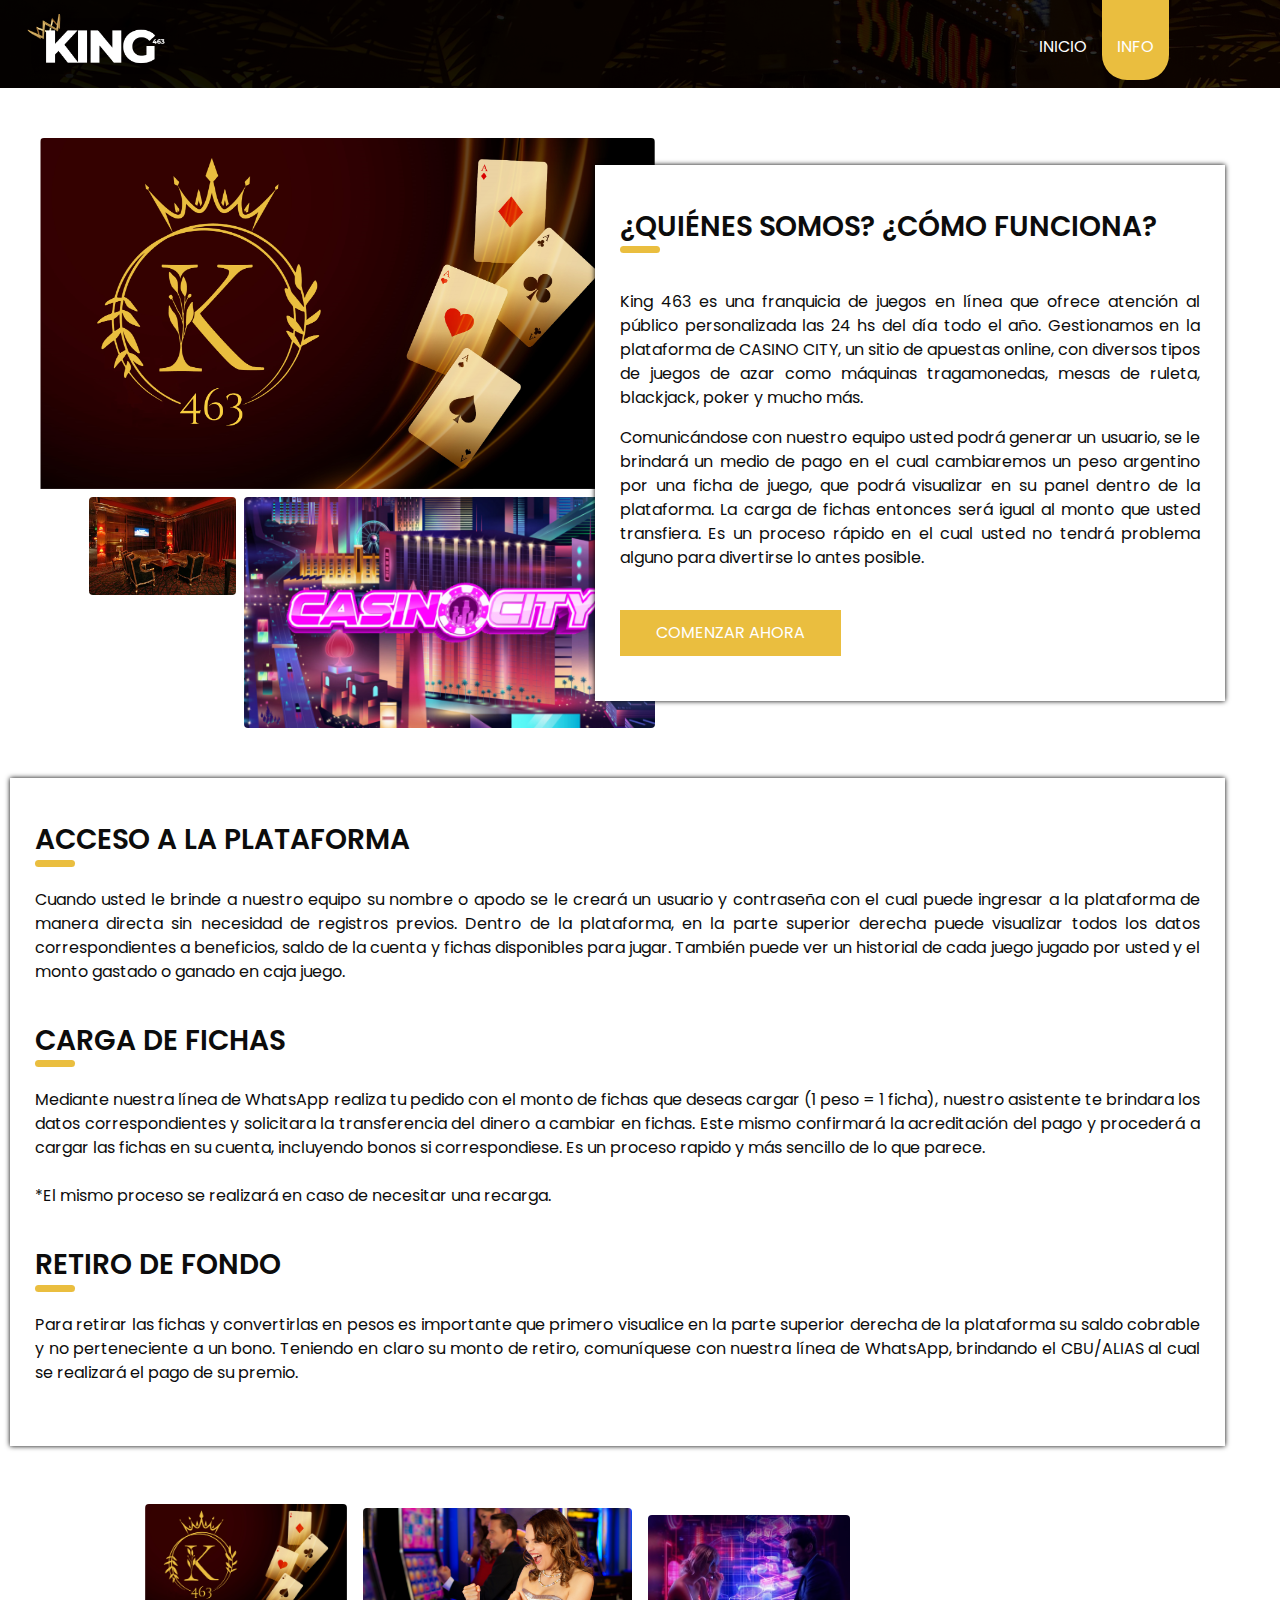
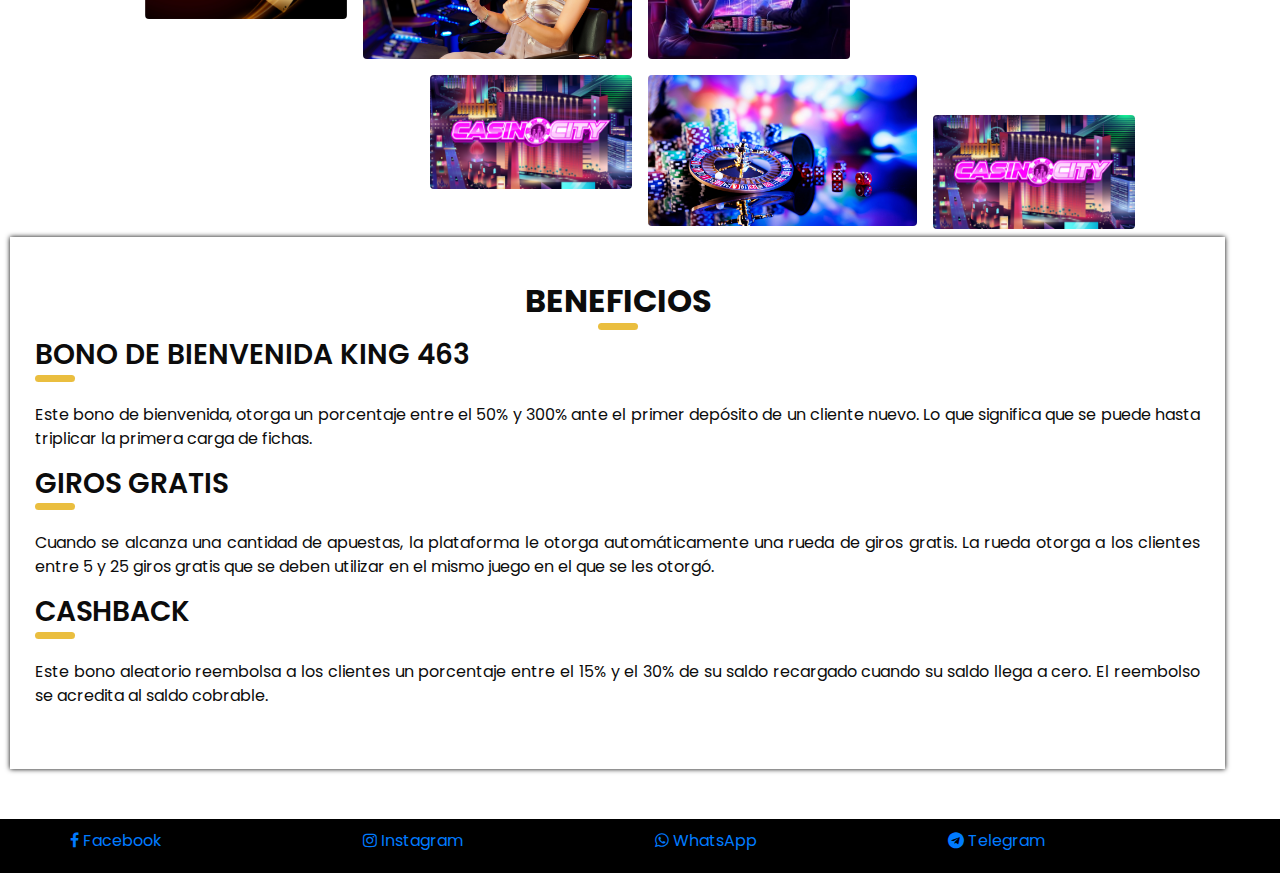
==== about.html @ 1aeb577c "Revert "cambios visuales y links btn"" ====
<!DOCTYPE html>
<html lang="es">

<head>
  <!-- Basic -->
  <meta charset="utf-8" />
  <meta http-equiv="X-UA-Compatible" content="IE=edge" />
  <!-- Mobile Metas -->
  <meta name="viewport" content="width=device-width, initial-scale=1, shrink-to-fit=no" />
  <!-- Site Metas -->
  <meta name="keywords" content="" />
  <meta name="description" content="" />
  <meta name="author" content="" />

    <link rel="shortcut icon" href="img/icon-browserPNG.png" />
    <title>King 463</title>

  <!-- bootstrap core css -->
  <link rel="stylesheet" type="text/css" href="css/bootstrap.css" />

  <!-- fonts style -->
  <link href="https://fonts.googleapis.com/css?family=Open+Sans:400,700|Poppins:400,600,700&display=swap" rel="stylesheet" />

  <!-- Custom styles for this template -->
  <link href="css/style.css" rel="stylesheet" />
  <!-- responsive style -->
  <link href="css/responsive.css" rel="stylesheet" />
</head>

<body class="sub_page">

<div class="hero_area">
    <!-- header section starts -->
    <div class="hero_bg_box">
        <div class="img-box">
            <img src="img/intCasino.png" alt="">
        </div>
    </div>

    <header class="header_section">
    <div class="header_bottom">
        <div class="container-fluid">
            <nav class="navbar navbar-expand-lg custom_nav-container" style="background-color: rgba(0,0,0,0.7);padding-left: 25px;padding-right: 25px">

                <img class="p-0 m-0" src="img/500_200.png" style="max-width: 150px;max-height: 150px;" href="index.html" alt="">

                <button class="navbar-toggler" type="button" data-toggle="collapse" data-target="#navbarSupportedContent" aria-controls="navbarSupportedContent" aria-expanded="false" aria-label="Toggle navigation">
                    <span class="navbar-toggler-icon"></span>
                </button>

                <div class="collapse navbar-collapse pb-2" id="navbarSupportedContent">
                    <ul class="navbar-nav ml-auto">
                        <li class="nav-item ">
                            <a class="nav-link" href="index.html">Inicio<span class="sr-only">(current)</span></a>
                        </li>
                        <li class="nav-item active">
                            <a class="nav-link" href="about.html">Info</a>
                        </li>
                    </ul>
                </div>
            </nav>
        </div>
    </div>
</header>
</div>
  <!-- end header section -->

  <!-- about section -->
<section class="about_section layout_padding" id="saberMas">
    <div class="container">
        <div class="row">
            <div class="col-md-6 px-0">
                <div class="row">
                    <div class="row g-2 align-items-end">
                    <div class="col-12">
                        <img class="img-fluid rounded w-100 zoomIn pb-1"  src="./img/d.png" alt="">
                    </div>
                    </div>
                    <div class="row g-2 align-items-start">
                    <div class="col-4 pr-1 pt-1" >
                        <img class="img-fluid rounded w-75 zoomIn float-right "  src="./img/city-casino.jpg" alt="">
                    </div>
                    <div class="col-8 pl-1 pt-1">
                        <img class="img-fluid rounded w-100 zoomIn"  src="./img/2.png" alt="">
                    </div>
                    </div>
                </div>
            </div>
            <div class="col-md-6 px-0" >
                <div class="detail-box">
                    <div class="heading_container pb-4" >
                        <h3>
                            ¿Quiénes somos? ¿Cómo funciona?
                        </h3>
                    </div>
                    <p class="text-justify">
                        King 463 es una franquicia de juegos en línea que ofrece atención al público
                        personalizada las 24 hs del día todo el año. Gestionamos en la plataforma de CASINO CITY,
                        un sitio de apuestas online, con diversos tipos de juegos de azar como máquinas tragamonedas,
                        mesas de ruleta, blackjack, poker y mucho más.
                    </p>
                    <p class="text-justify">Comunicándose con nuestro equipo usted podrá generar un usuario, se le brindará un medio de pago
                        en el cual cambiaremos un peso argentino por una ficha de juego, que podrá visualizar en su panel
                        dentro de la plataforma. La carga de fichas entonces será igual al monto que usted transfiera. Es
                        un proceso rápido en el cual usted no tendrá problema alguno para divertirse lo antes posible.
                    </p>
                    <div class="btn-box pt-4">
                        <a href="https://api.whatsapp.com/send?phone=5491127903948">
                            Comenzar ahora
                        </a>
                    </div>
                </div>
            </div>
        </div>

    </div>
</section>

<section class="about_section layout_padding pt-0">
<div class="container">
          <div class="row">
              <div class="col-md-12 px-0" >
                  <div class="detail-box ">
                      <div class="heading_container pb-2 ">
                          <h3>
                              Acceso a la plataforma
                          </h3>
                      </div>
                      <p class="text-justify pb-4">
                          Cuando usted le brinde a nuestro equipo su nombre o apodo se le creará un usuario y contraseña con el cual
                          puede ingresar a la plataforma de manera directa sin necesidad de registros previos. Dentro de la plataforma, en
                          la parte superior derecha puede visualizar todos los datos correspondientes a beneficios, saldo de la cuenta y
                          fichas disponibles para jugar. También puede ver un historial de cada juego jugado por usted y el monto gastado
                          o ganado en caja juego.
                      </p>

                      <div class="heading_container pb-2">
                          <h3>
                              Carga de Fichas
                          </h3>
                      </div>
                      <p class="text-justify pb-4">
                          Mediante nuestra línea de WhatsApp realiza tu pedido con el monto de fichas que deseas cargar (1 peso = 1 ficha),
                          nuestro asistente te brindara los datos
                          correspondientes y solicitara la transferencia del dinero a cambiar en fichas. Este mismo confirmará
                          la acreditación del pago y procederá a cargar las fichas en su cuenta, incluyendo bonos si
                          correspondiese. Es un proceso rapido y más sencillo de lo que parece.
                          <br><br>
                          *El mismo proceso se realizará en caso de necesitar una recarga.
                      </p>

                      <div class="heading_container pb-2">
                        <h3>
                             Retiro de fondo
                        </h3>
                      </div>
                      <p class="text-justify">
                          Para retirar las fichas y convertirlas en pesos es importante que primero visualice en la parte superior
                          derecha de la plataforma su saldo cobrable y no perteneciente a un bono. Teniendo en claro su monto de retiro,
                          comuníquese con nuestra línea de WhatsApp, brindando el CBU/ALIAS al cual se realizará el pago de su premio.
                      </p>
                  </div>
              </div>
          </div>
</div>
</section>

<div class="container">
    <div class="col-lg-12 col-sm-0">
        <div class="row g-2 align-items-end">
            <div class="col-3 text-start pb-5 p-2">
                <img class="img-fluid rounded w-75 zoomIn" src="./img/d.png" style="margin-left: 25%;" alt="">
                <!--
                <img class="img-fluid rounded w-75 zoomIn" src="./img/d.png" style="margin-left: 25%;"
                     srcset="./img/d.png 320w" sizes="(max-width: 320px) 0px" alt="" />
                -->
            </div>
            <div class="col-3 text-start p-2 ">
                <img class="img-fluid rounded w-100 zoomIn" src="./img/winMoneda.png" alt="">
            </div>
            <div class="col-3 text-end p-2 ">
                <img class="img-fluid rounded w-75 zoomIn" src="./img/bg-abstract--mobile-landscape.jpg" alt="">
            </div>
            <div class="col-3 text-end p-2 ">
                <div class="img-fluid rounded w-100 zoomIn"></div>
            </div>
        </div>
        <div class="row g-2 align-items-start">
            <div class="col-3 text-start p-2 ">
                <div class="img-fluid rounded w-100 zoomIn"></div>
            </div>
            <div class="col-3 text-start p-2 ">
                <img class="img-fluid rounded w-75 zoomIn" src="./img/2.png" style="margin-left: 25%;" alt="">
            </div>
            <div class="col-3 text-end p-2 ">
                <img class="img-fluid rounded w-100 zoomIn" src="./img/backGames.png" alt="">
            </div>
            <div class="col-3 text-end pt-5 p-2">
                <img class="img-fluid rounded w-75 zoomIn" src="./img/2.png" alt="">
            </div>
        </div>
    </div>
</div>
<section class="about_section layout_padding pt-0">
    <div class="container">
        <div class="row">
            <div class="col-md-12 px-0" >
                <div class="detail-box ">
                    <div class="heading_container heading_center">
                        <h2>
                            Beneficios
                        </h2>
                    </div>
                    <div class="heading_container pb-2">
                        <h3>
                            Bono de bienvenida King 463
                        </h3>
                    </div>
                    <p class="text-justify">
                        Este bono de bienvenida, otorga un porcentaje entre el 50% y 300%
                        ante el primer depósito de un cliente nuevo. Lo que significa que se
                        puede hasta triplicar la primera carga de fichas.
                    </p>
                    <div class="heading_container pb-2">
                        <h3>
                            giros gratis
                        </h3>
                    </div>
                    <p class="text-justify">
                        Cuando se alcanza una cantidad de apuestas, la plataforma le
                        otorga automáticamente una rueda de giros gratis. La rueda otorga a los clientes
                        entre 5 y 25 giros gratis que se deben utilizar en el mismo juego en el que se les
                        otorgó.
                    </p>
                    <div class="heading_container pb-2">
                        <h3>
                            cashback
                        </h3>
                    </div>
                    <p class="text-justify">
                        Este bono aleatorio reembolsa a los clientes un porcentaje
                        entre el 15% y el 30% de su saldo recargado cuando su saldo
                        llega a cero. El reembolso se acredita al saldo cobrable.
                    </p>
                </div>
            </div>
        </div>
    </div>
</section>


  <!-- end about section -->

<!-- info section -->
<section class="info_section ">
    <div class="container">
        <div class="row ">
            <div class="col-lg-3">
                <a href="" class="">
                    <i class="fa fa-facebook" aria-hidden="true"></i>
                    <span>Facebook</span>
                </a>
            </div>
            <div class="col-lg-3">
                <a href="" class="">
                    <i class="fa fa-instagram" aria-hidden="true"></i>
                    <span>Instagram</span>
                </a>
            </div>
            <div class="col-lg-3">
                <a href="" class="">
                    <i class="fa fa-whatsapp" aria-hidden="true"></i>
                    <span>WhatsApp</span>
                </a>
            </div>
            <div class="col-lg-3">
                <a href="" class="">
                    <i class="fa fa-telegram" aria-hidden="true"></i>
                    <span>Telegram</span>
                </a>
            </div>
        </div>
    </div>
</section>
<!-- end info_section -->

<button id="scrollBtn" class="scroll-btn"></button>

<script>
    document.addEventListener('DOMContentLoaded', function() {
        var scrollBtn = document.getElementById('scrollBtn');

        // Función para hacer scroll hacia arriba
        function scrollToTop() {
            window.scrollTo({
                top: 0,
                behavior: 'smooth'
            });
        }

        // Evento click para el botón
        scrollBtn.addEventListener('click', scrollToTop);

        // Función para controlar la visibilidad del botón
        function toggleScrollBtnVisibility() {
            if (window.scrollY > window.innerHeight / 2) {
                scrollBtn.style.display = 'block'; // Mostrar botón
            } else {
                scrollBtn.style.display = 'none'; // Ocultar botón
            }
        }

        // Evento scroll para controlar la visibilidad del botón
        window.addEventListener('scroll', toggleScrollBtnVisibility);
    });
</script>



  <script src="js/jquery-3.4.1.min.js"></script>
  <script src="js/bootstrap.js"></script>
  <script src="js/custom.js"></script>
</body>

</html>
---- css/style.css ----
@import url("font-awesome.min.css");
body {
  font-family: "Poppins", sans-serif;
  color: #0c0c0c;
  background-image: url("../img/BrilloM50793FEA.png");
}

.layout_padding {
  padding-top: 50px;
  padding-bottom: 50px;
}

.layout_padding2 {
  padding-top: 45px;
  padding-bottom: 45px;
}

.layout_padding2-top {
  padding-top: 45px;
}

.layout_padding2-bottom {
  padding-bottom: 45px;
}

.layout_padding-top {
  padding-top: 90px;
}

.layout_padding-bottom {
  padding-bottom: 90px;
}

.heading_container {

  display: -webkit-box;
  display: -ms-flexbox;
  display: flex;
  -webkit-box-orient: vertical;
  -webkit-box-direction: normal;
      -ms-flex-direction: column;
          flex-direction: column;
}

.heading_container h2 {
  position: relative;
  font-weight: bold;
  text-transform: uppercase;
  padding-bottom: 10px;
}

.heading_container h2::before {
  content: "";
  width: 40px;
  height: 7px;
  background-color: #EABE3F;
  border-radius: 10px;
  position: absolute;
  bottom: 0;
  left: 0;
}

.heading_container.heading_center {
  -webkit-box-align: center;
      -ms-flex-align: center;
          align-items: center;
  text-align: center;
}

.heading_container.heading_center h2::before {
  left: 50%;
  -webkit-transform: translateX(-50%);
          transform: translateX(-50%);
}

/*header section*/
.hero_area {
  min-height: 100vh;
  display: -webkit-box;
  display: -ms-flexbox;
  display: flex;
  -webkit-box-orient: vertical;
  -webkit-box-direction: normal;
      -ms-flex-direction: column;
          flex-direction: column;
  position: relative;
}

.hero_bg_box {
  position: absolute;
  top: 0;
  left: 0;
  width: 100%;
  height: 100%;
  overflow: hidden;
  z-index: -1;
  display: -webkit-box;
  display: -ms-flexbox;
  display: flex;
  -webkit-box-pack: center;
      -ms-flex-pack: center;
          justify-content: center;
}

.hero_bg_box .img-box {
  width: 100%;
}

.hero_bg_box .img-box img {
  min-width: 100%;
  min-height: 100%;
}

.hero_bg_box::before {
  content: "";
  position: absolute;
  top: 0;
  left: 0;
  width: 100%;
  height: 100%;
  background: -webkit-gradient(linear, left top, right top, from(rgba(0, 0, 0, 0.8)), to(rgba(0, 0, 0, 0.35)));
  background: linear-gradient(to right, rgba(0, 0, 0, 0.8), rgba(0, 0, 0, 0.35));
}

.sub_page .hero_area {
  min-height: auto;
}

.sub_page .custom_nav-container.navbar-expand-lg .navbar-nav .nav-item .nav-link {
  padding-bottom: 21px;
}

.hero_area.sub_pages {
  height: auto;
}

.header_section {
  padding: 0;
}

.header_section .container-fluid {
  padding-right: 0px;
  padding-left: 0px;
}

.header_section .nav_container {
  margin: 0 auto;
}

.header_top {
  background-color: #1c1c1c;
  padding: 15px 0;
}

.header_top .contact_link-container {
  display: -webkit-box;
  display: -ms-flexbox;
  display: flex;
  -webkit-box-pack: justify;
      -ms-flex-pack: justify;
          justify-content: space-between;
}

.header_top .contact_link-container a {
  display: -webkit-box;
  display: -ms-flexbox;
  display: flex;
  -webkit-box-align: center;
      -ms-flex-align: center;
          align-items: center;
  color: #ffffff;
  font-size: 15px;
}

.header_top .contact_link-container a i {
  font-size: 20px;
  color: #EABE3F;
  margin-right: 5px;
}

#navbarSupportedContent {
  -webkit-box-pack: justify;
      -ms-flex-pack: justify;
          justify-content: space-between;
  margin-right: 7%;
}

.custom_nav-container {
  z-index: 99999;
  padding: 0;
}
.custom_nav-container img {

}

.custom_nav-container .navbar-nav {
  margin-left: auto;
}

.custom_nav-container .navbar-nav .nav-item .nav-link {
  padding: 0;
  padding: 35px 15px 10px 15px;
  color: #ffffff;
  text-align: center;
  text-transform: uppercase;
  -webkit-transition: all .2s;
  transition: all .2s;
}

.custom_nav-container .navbar-nav .nav-item:hover .nav-link, .custom_nav-container .navbar-nav .nav-item.active .nav-link {
  background-color: rgb(234, 190, 63);
  border-bottom-left-radius: 25px;
  border-bottom-right-radius: 25px;
}

a,
a:hover,
a:focus {
  text-decoration: none;
}

a:hover,
a:focus {
  color: initial;
}

.btn,
.btn:focus {
  outline: none !important;
  -webkit-box-shadow: none;
          box-shadow: none;
}

.navbar-brand {
  display: -webkit-box;
  display: -ms-flexbox;
  display: flex;
  -webkit-box-orient: vertical;
  -webkit-box-direction: normal;
      -ms-flex-direction: column;
          flex-direction: column;
  -webkit-box-align: center;
      -ms-flex-align: center;
          align-items: center;
}

.navbar-brand h1 {
  font-weight: bold;
  color: #ffffff;
  font-size: 24px;
}

.custom_nav-container .navbar-toggler {
  outline: none;

}

.custom_nav-container .navbar-toggler {
  padding: 0;
  width: 37px;
  height: 42px;
  -webkit-transition: all 0.3s;
  transition: all 0.3s;
}

.custom_nav-container .navbar-toggler span {
  display: block;
  width: 32px;
  height: 4px;
  background-color: #ffffff;
  border-radius: 15px;
  margin: 7px 0;
  -webkit-transition: all 0.3s;
  transition: all 0.3s;
  position: relative;
  transition: all 0.3s;
}

.custom_nav-container .navbar-toggler span::before, .custom_nav-container .navbar-toggler span::after {
  content: "";
  position: absolute;
  left: 0;
  height: 100%;
  width: 100%;
  background-color: #ffffff;
  border-radius: 15px;
  top: -10px;
  -webkit-transition: all 0.3s;
  transition: all 0.3s;
}

.custom_nav-container .navbar-toggler span::after {
  top: 10px;
}

.custom_nav-container .navbar-toggler[aria-expanded="true"] {
  -webkit-transform: rotate(360deg);
          transform: rotate(360deg);
}

.custom_nav-container .navbar-toggler[aria-expanded="true"] span {
  -webkit-transform: rotate(45deg);
          transform: rotate(45deg);
}

.custom_nav-container .navbar-toggler[aria-expanded="true"] span::before, .custom_nav-container .navbar-toggler[aria-expanded="true"] span::after {
  -webkit-transform: rotate(90deg);
          transform: rotate(90deg);
  top: 0;
}

/*end header section*/
/* slider section */
.slider_section {
  -webkit-box-flex: 1;
      -ms-flex: 1;
          flex: 1;
  display: -webkit-box;
  display: -ms-flexbox;
  display: flex;
  -webkit-box-orient: vertical;
  -webkit-box-direction: normal;
      -ms-flex-direction: column;
          flex-direction: column;
  -webkit-box-pack: center;
      -ms-flex-pack: center;
          justify-content: center;
  color: #ffffff;
}

.slider_section .row {
  -webkit-box-align: center;
      -ms-flex-align: center;
          align-items: center;
}

.slider_section .detail-box {
  width: 100%;
  margin: 0 auto;
}

.slider_section .detail-box h1 {
  text-transform: uppercase;
  font-size: 3rem;
  color: #ffffff;
  font-weight: 600;
}

.slider_section .detail-box h1 span {
  color: #EABE3F;
}

.slider_section .detail-box p {
  margin-top: 25px;
}

.slider_section .detail-box .btn-box {
  display: -webkit-box;
  display: -ms-flexbox;
  display: flex;
  margin-top: 30px;
}

.slider_section .detail-box .btn-box a {
  width: 180px;
  text-align: center;
  margin: 5px;
}

.slider_section .detail-box .btn-box .btn-1 {
  display: inline-block;
  padding: 10px 35px;
  background-color: #ffffff;
  color: #000000;
  -webkit-transition: all 0.3s;
  transition: all 0.3s;
  border: 1px solid transparent;
}

.slider_section .detail-box .btn-box .btn-1:hover {
  background-color: transparent;
  border-color: #ffffff;
  color: #ffffff;
}

.slider_section .detail-box .btn-box .btn-2 {
  display: inline-block;
  padding: 10px 35px;
  background-color: #EABE3F;
  color: #ffffff;
  -webkit-transition: all 0.3s;
  transition: all 0.3s;
  border: 1px solid transparent;
}

.slider_section .detail-box .btn-box .btn-2:hover {
  background-color: transparent;
  border-color: #EABE3F;
  color: #EABE3F;
}

.slider_section .img-box {
  display: -webkit-box;
  display: -ms-flexbox;
  display: flex;
}

.slider_section .img-box img {
  width: 100%;
}

.slider_section .idicator_container {
  position: relative;
}

.slider_section ol.carousel-indicators {
  margin: 0;
  bottom: -75px;
  -webkit-box-pack: end;
      -ms-flex-pack: end;
          justify-content: flex-end;
}

.slider_section ol.carousel-indicators li {
  width: 20px;
  height: 20px;
  border-radius: 100%;
  text-align: center;
  background-color: #EABE3F;
  opacity: 1;
  border: none;
  margin: 0 4px;
}

.slider_section ol.carousel-indicators li.active {
  background-color: #ffffff;
}

.about_section .row {
  -webkit-box-align: center;
      -ms-flex-align: center;
          align-items: center;
}

.about_section .img_container .img-box img {
  width: 100%;
}

.about_section .detail-box {
  background-color: #ffffff;
  padding: 45px 25px;
  -webkit-box-shadow: 0 0 5px 0 rgb(0, 0, 0);
          box-shadow: 0 0 5px 0 rgb(0, 0, 0);
  position: relative;
  margin-left: -45px;
}

.about_section .detail-box p {
  margin-top: 5px;
}

.about_section .detail-box a {
  display: inline-block;
  padding: 10px 35px;
  background-color: #EABE3F;
  color: #ffffff;
  -webkit-transition: all 0.3s;
  transition: all 0.3s;
  border: 1px solid transparent;
  text-transform: uppercase;
}

.about_section .detail-box a:hover {
  background-color: transparent;
  border-color:#EABE3F;
  color: #EABE3F;
}

.service_section {
  background-image: url("../img/backInt1400x800.png");

}

.service_section .heading_container {
  color: #ffffff;
}

.service_section .box {
  background-color: #ffffff;
  padding: 10px 10px;
  text-align: center;
  -webkit-box-shadow: 0 0 15px 0 rgb(0, 0, 0);
          box-shadow: 0 0 15px 0 rgb(0, 0, 0);
  margin-top: 45px;
  height: 475px;
}

.service_section .box .img-box svg {
  width: 75px;
  height: auto;
  fill: #1c1c1c;
}

.service_section .box .detail-box {
  margin-top: 10px;
}

.service_section .box .detail-box h6 {
  font-size: 18px;
  font-weight: bold;
  text-transform: uppercase;
  margin-bottom: 20px;
}

.service_section .box .detail-box a {
  display: inline-block;
  padding: 8px 35px;
  background-color: #EABE3F;
  color: #ffffff;
  -webkit-transition: all 0.3s;
  transition: all 0.3s;
  border: 1px solid transparent;
  margin-top: 5px;
}

.service_section .box .detail-box a:hover {
  background-color: transparent;
  border-color: #EABE3F;
  color: #EABE3F;

}

.service_section .detail-box h2 span {
  color: #EABE3F;
  text-transform: uppercase;
  font-weight: 600;

}
.service_section .box1 {
  background-color: rgba(0,0,0,0.5);
  padding: 10px 10px;
  text-align: center;
  -webkit-box-shadow: 0 0 15px 0 rgb(0, 0, 0);
  box-shadow: 0 0 15px 0 rgb(0, 0, 0);
  margin-top: 45px;
  height: 475px;
}

.client_section {
  text-align: center;
}

.client_section #carouselExampleControls {
  padding: 0 10%;
}

.client_section .box {
  display: -webkit-box;
  display: -ms-flexbox;
  display: flex;
  -webkit-box-orient: vertical;
  -webkit-box-direction: normal;
      -ms-flex-direction: column;
          flex-direction: column;
  -webkit-box-align: center;
      -ms-flex-align: center;
          align-items: center;
  margin-top: 45px;
}

.client_section .box .img-box {
  width: 145px;
}

.client_section .box .img-box img {
  width: 100%;
}

.client_section .box .detail-box {
  display: -webkit-box;
  display: -ms-flexbox;
  display: flex;
  -webkit-box-orient: vertical;
  -webkit-box-direction: normal;
      -ms-flex-direction: column;
          flex-direction: column;
  -webkit-box-align: center;
      -ms-flex-align: center;
          align-items: center;
  margin-top: 20px;
}

.client_section .box .detail-box h4 {
  font-weight: bold;
  font-size: 18px;
  padding: 0 10px;
  border-bottom: 1px solid #ffffff;
}

.client_section .box .detail-box p {
  margin-top: 10px;
}

.client_section .carousel_btn-box {
  display: -webkit-box;
  display: -ms-flexbox;
  display: flex;
  -webkit-box-pack: center;
      -ms-flex-pack: center;
          justify-content: center;
}

.client_section .carousel-control-prev,
.client_section .carousel-control-next {
  position: absolute;
  top: 50%;
  width: 45px;
  height: 45px;
  border: none;
  opacity: 1;
  background-color: #1c1c1c;
  color: #ffffff;
  border-radius: 100%;
  -webkit-transform: translateY(-50%);
          transform: translateY(-50%);
  font-size: 18px;
}

.client_section .carousel-control-prev:hover,
.client_section .carousel-control-next:hover {
  background-color: #EABE3F;
}

.client_section .carousel-control-prev {
  left: 0;
}

.client_section .carousel-control-next {
  left: initial;
  right: 0;
}

/* contact section */
.contact_section {
  position: relative;
  color: #ffffff;
}

.contact_section .row {
  -webkit-box-align: center;
      -ms-flex-align: center;
          align-items: center;
}

.contact_bg_box {
  position: absolute;
  top: 0;
  left: 0;
  width: 100%;
  height: 100%;
  overflow: hidden;
  z-index: -1;
  display: -webkit-box;
  display: -ms-flexbox;
  display: flex;
  -webkit-box-pack: center;
      -ms-flex-pack: center;
          justify-content: center;
  -webkit-box-align: center;
      -ms-flex-align: center;
          align-items: center;
}

.contact_bg_box .img-box {
  width: 100%;
}

.contact_bg_box .img-box img {
  min-width: 100%;
  min-height: 100%;
}

.contact_bg_box::before {
  content: "";
  position: absolute;
  top: 0;
  left: 0;
  width: 100%;
  height: 100%;
  background: -webkit-gradient(linear, left top, right top, from(rgba(0, 0, 0, 0.7)), to(rgba(0, 0, 0, 0.35)));
  background: linear-gradient(to right, rgba(0, 0, 0, 0.7), rgba(0, 0, 0, 0.35));
}

/* end contact section */
.team_section .box {
  display: -webkit-box;
  display: -ms-flexbox;
  display: flex;
  -webkit-box-orient: vertical;
  -webkit-box-direction: normal;
      -ms-flex-direction: column;
          flex-direction: column;
  overflow: hidden;
  margin-top: 45px;
  position: relative;
}

.team_section .box .img-box {
  width: 100%;
}

.team_section .box .img-box img {
  width: 100%;
}

.team_section .box .detail-box {
  position: absolute;
  width: 100%;
  color: #ffffff;
  padding: 25px 15px;
  text-align: center;
  bottom: 0;
  background-color: rgba(28, 28, 28, 0.75);
}

.team_section .btn-box {
  display: -webkit-box;
  display: -ms-flexbox;
  display: flex;
  -webkit-box-pack: center;
      -ms-flex-pack: center;
          justify-content: center;
  margin-top: 45px;
}

.team_section .btn-box a {
  display: inline-block;
  padding: 10px 45px;
  background-color: #EABE3F;
  color: #ffffff;
  -webkit-transition: all 0.3s;
  transition: all 0.3s;
  border: 1px solid transparent;
}

.team_section .btn-box a:hover {
  background-color: transparent;
  border-color: #EABE3F;
  color: #EABE3F;
}

.info_section {
  background-color: #000000;
  color: #ffffff;
  padding: 10px 0 10px 0;
}

.info_section .row > div {
  margin-bottom: 10px;
}

.info_section h5 {
  margin-bottom: 25px;
  font-size: 24px;
}

.info_section .info_logo {
  display: -webkit-box;
  display: -ms-flexbox;
  display: flex;
  -webkit-box-orient: vertical;
  -webkit-box-direction: normal;
      -ms-flex-direction: column;
          flex-direction: column;
  -webkit-box-align: start;
      -ms-flex-align: start;
          align-items: flex-start;
}

.info_section .info_logo .navbar-brand {
  padding: 0;
  margin-bottom: 20px;
}

.info_section .info_logo .navbar-brand span {
  font-size: 24px;
  color: #ffffff;
}

.info_section .info_links ul {
  padding: 0;
}

.info_section .info_links ul li a {
  color: #ffffff;
}

.info_section .info_contact {
  display: -webkit-box;
  display: -ms-flexbox;
  display: flex;
  -webkit-box-orient: vertical;
  -webkit-box-direction: normal;
      -ms-flex-direction: column;
          flex-direction: column;
  margin-right: 0;
  padding-right: 0;
}

.info_section .info_contact a {
  color: #ffffff;
  margin-bottom: 10px;
}

.info_section .info_contact a i {
  font-size: 20px;
  margin-right: 5px;
}

/* ----- */

* {
  box-sizing: border-box;
}

.slider {
  width: 90%;
  margin: 15px auto;
}

.slick-slide {
  margin: 0px 5px;
}

.slick-slide img {
  width: 100%;
}

.slick-prev:before,
.slick-next:before {
  visibility: hidden;
}

.slick-slide {
  transition: all ease-in-out .2s;
  opacity: .2;
}

.slick-active {
  opacity: 1;
}

.slick-current {
  opacity: 1;
}


.premios_section .row {
  -webkit-box-align: center;
  -ms-flex-align: center;
  align-items: center;
}

.premios_section .detail-box {
  position: relative;
  display: inline-block;
  color: #ffffff;
  -webkit-transition: all 0.3s;
  transition: all 0.3s;
  border: 1px solid transparent;
  text-transform: uppercase;
}

.heading_container h3 {
  position: relative;
  text-transform: uppercase;
  padding-bottom: 10px;
  font-weight: 550;
}
.heading_container h3::before {
  content: "";
  width: 40px;
  height: 7px;
  background-color: #EABE3F;
  border-radius: 10px;
  position: absolute;
  bottom: 0;
  left: 0;
}


.scroll-btn {
    display: none; /* Inicialmente oculto */
    position: fixed;
    bottom: 150px; /* Ajusta la posición vertical */
    right: 20px;
    background-color: #000000;
    opacity: 0.8;
    color: #fff;
    border: none;
    border-radius: 50%; /* Hace que el botón sea un círculo */
    width: 50px; /* Tamaño del círculo */
    height: 50px; /* Tamaño del círculo */
    cursor: pointer;
}

.scroll-btn::before {
    content: '\25b2'; /* Código Unicode para la flecha hacia arriba */
    font-size: 24px;
    line-height: 50px; /* Centra verticalmente la flecha en el círculo */
    text-align: center;
}
---- css/responsive.css ----
@media (max-width: 1120px) {}

@media (max-width: 992px) and (min-width: 480px) {
  .hero_area {
    min-height: auto;
  }

  .navbar-nav {
    align-items: center;
  }

  .custom_nav-container .navbar-toggler {
    margin-bottom: 15px;
  }

  .custom_nav-container.navbar-expand-lg .navbar-nav .nav-item .nav-link {
    padding: 10px 25px;
    margin: 5px 0;
  }

  .custom_nav-container.navbar-expand-lg .form-inline {
    justify-content: center;
  }

  .custom_nav-container.navbar-expand-lg {
    padding-top: 10px;
    align-items: center;
  }

  .slider_section {
    padding: 45px 0 150px 0;
  }

  .sub_page .custom_nav-container.navbar-expand-lg .navbar-nav .nav-item .nav-link {
    padding-bottom: 15px;
  }
}

@media (max-width: 768px) {
  .slider_section ol.carousel-indicators {
    justify-content: center;
  }

  .slider_section {
    text-align: center;
  }

  .slider_section .img-box {
    margin-top: 35px;
  }

  .slider_section .detail-box .btn-box {
    justify-content: center;
    flex-wrap: wrap;
  }
  .slider_section .detail-box2 .btn-box {
    justify-content: center;
    flex-wrap: wrap;
  }
  .about_section .heading_container {
    margin-bottom: 0;
  }

  .about_section .row {
    flex-direction: column-reverse;
  }

  .about_section .detail-box {
    margin-left: 0;
    width: 100%;
    box-shadow: 0 0 5px 0 rgba(0, 0, 0, 0.15);
  }
  .about_section .detail-box2 {
    margin-left: 0;
    width: 100%;
    box-shadow: 0 0 5px 0 rgba(0, 0, 0, 0.15);
  }

  .service_section .service_container {
    flex-wrap: wrap;
  }

  .client_section .carousel_btn-box {
    margin-top: 25px;
  }

  .client_section .carousel-control-prev,
  .client_section .carousel-control-next {
    position: unset;
    transform: none;
    margin: 0 2.5px;
  }

  .info_section .row .col-md-3 {

    display: flex;
    flex-direction: column;
    align-items: center;
    text-align: center;

  }

  .info_section .info_logo {
    align-items: center;
  }

  .info_section .info_form .social_box {
    justify-content: center;
  }

  .info_section .info_form .social_box a {
    margin: 0 5px;
  }
}

@media (max-width: 576px) {
  .header_top a span {
    display: none;
  }

  .slider_section .detail-box h1 {
    font-size: 2.5rem;
    line-height: 55px;
  }
  .slider_section .detail-box2 h1 {
    font-size: 2.5rem;
    line-height: 55px;
  }
}

@media (max-width: 480px) {}
@media only screen and (max-width: 480px) {
  .navbar-collapse {
    background-color: rgba(0, 0, 0, 0.7);
    position: absolute;
    top: 100%;
    left: 0;
    width: 100%;
    z-index: 1000;
  }
  .navbar-nav {
    margin: 0;
    padding: 0;
    display: flex;
    flex-direction: column;
  }
  .nav-item {
    width: 40%;
  }
  .nav-link {
    padding: 10px;
    border-top: 1px solid rgba(255, 255, 255, 0.1);
    border-bottom: 1px solid rgba(0, 0, 0, 0.1);
  }
  .hero_area {
    min-height: auto;
  }

  .navbar-nav {
    align-items: center;
  }

  .custom_nav-container .navbar-toggler {
    margin-bottom: 15px;
  }

  .custom_nav-container.navbar-expand-lg .navbar-nav .nav-item .nav-link {
    padding: 10px 25px;
    margin: 5px 0;
  }

  .custom_nav-container.navbar-expand-lg .form-inline {
    justify-content: center;
  }

  .custom_nav-container.navbar-expand-lg {
    padding-top: 10px;
    align-items: center;
  }

  .slider_section {
    padding: 45px 0 150px 0;
  }

  .sub_page .custom_nav-container.navbar-expand-lg .navbar-nav .nav-item .nav-link {
    padding-bottom: 15px;
  }

}


@media (max-width: 376px) {}


@media (min-width: 1200px) {
  .container {
    max-width: 1170px;
  }
}
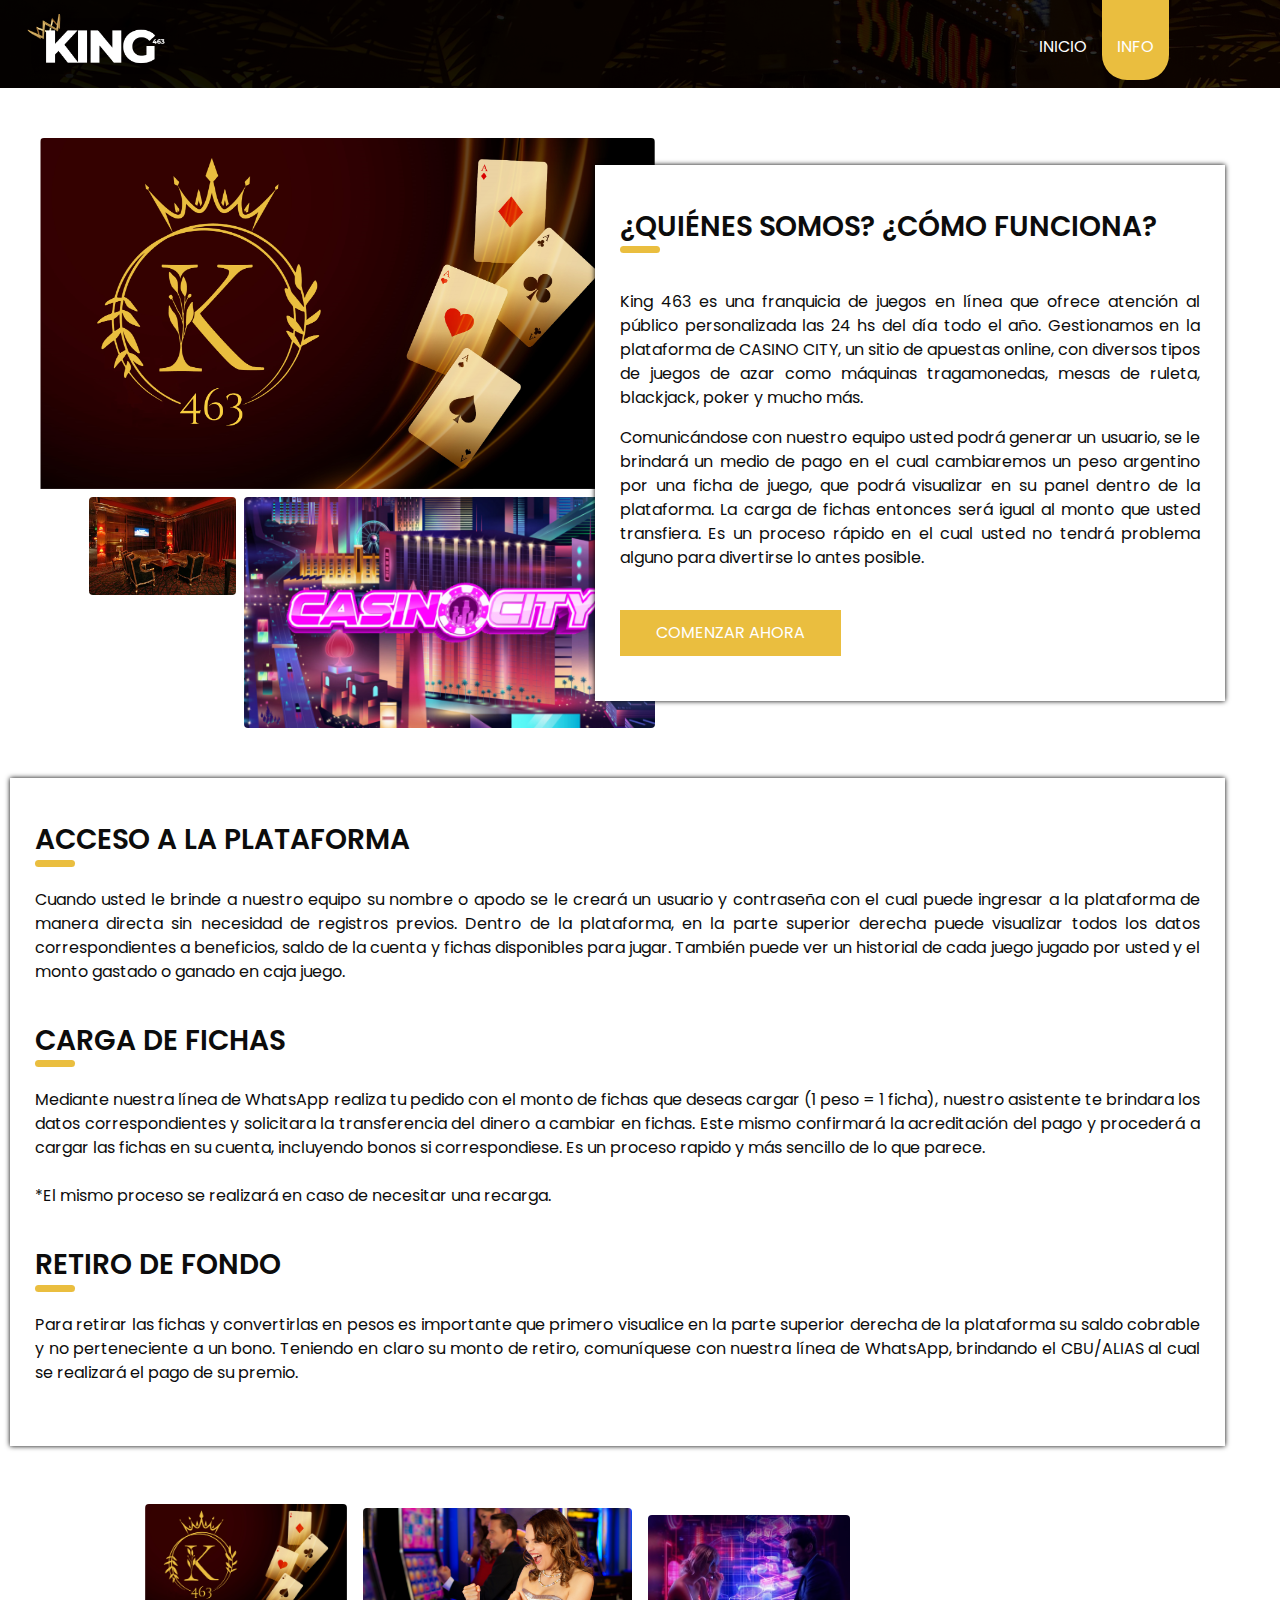
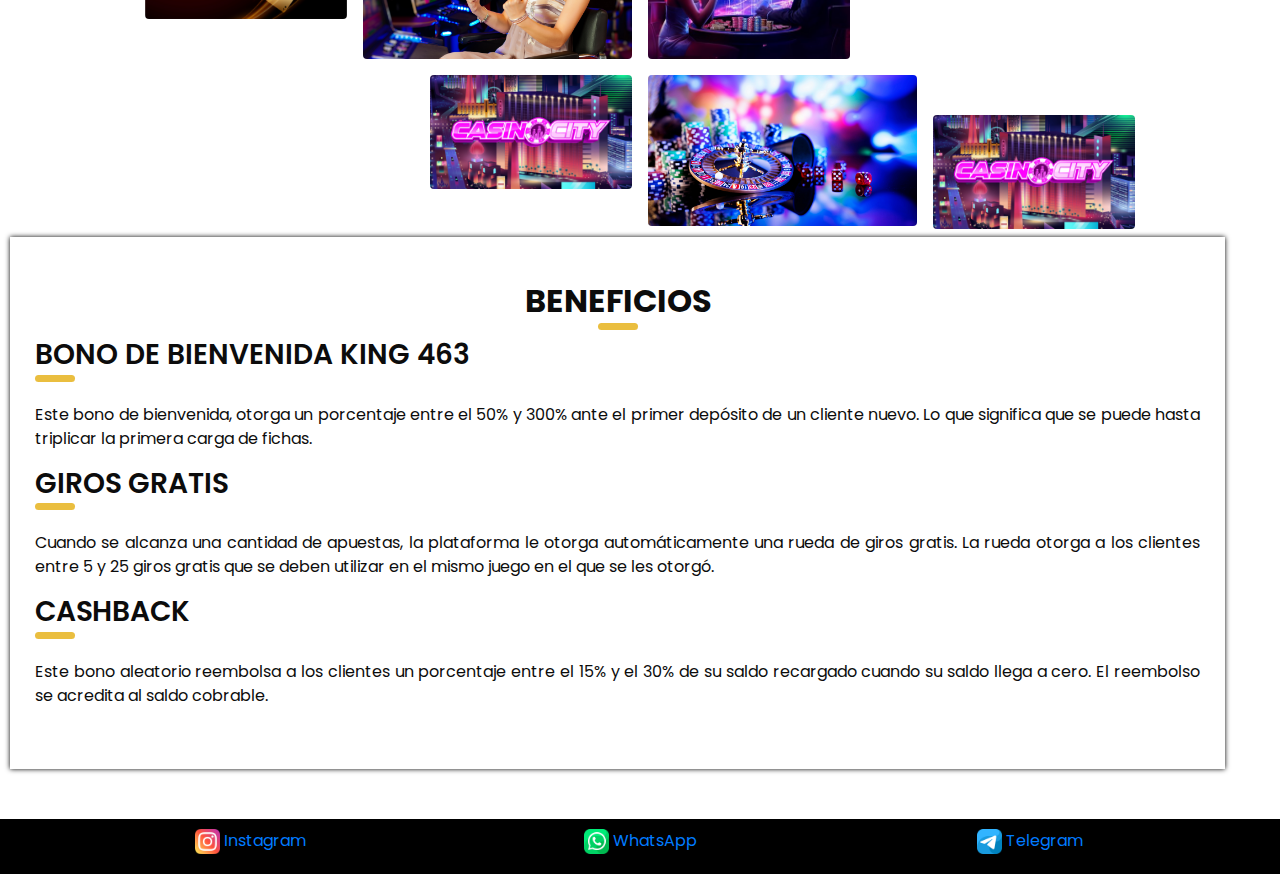
==== commit f4c9075e: "revision de links/btn" ====
--- a/about.html
+++ b/about.html
@@ -116,7 +116,7 @@
     </div>
 </section>
 
-<section class="about_section layout_padding pt-0">
+<section class="about_section layout_padding pt-0" id="funcionamiento">
 <div class="container">
           <div class="row">
               <div class="col-md-12 px-0" >
@@ -201,7 +201,7 @@
         </div>
     </div>
 </div>
-<section class="about_section layout_padding pt-0">
+<section class="about_section layout_padding pt-0" id="beneficios">
     <div class="container">
         <div class="row">
             <div class="col-md-12 px-0" >
@@ -255,27 +255,21 @@
 <section class="info_section ">
     <div class="container">
         <div class="row ">
-            <div class="col-lg-3">
-                <a href="" class="">
-                    <i class="fa fa-facebook" aria-hidden="true"></i>
-                    <span>Facebook</span>
-                </a>
-            </div>
-            <div class="col-lg-3">
-                <a href="" class="">
-                    <i class="fa fa-instagram" aria-hidden="true"></i>
+            <div class="col-lg-4 col-md-4 col-sm-4 text-center">
+                <a href="https://www.instagram.com/theking_fortune" class="">
+                    <img src="img/instagram.png" alt="icono-instagram" style="height: 25px;">
                     <span>Instagram</span>
                 </a>
             </div>
-            <div class="col-lg-3">
-                <a href="" class="">
-                    <i class="fa fa-whatsapp" aria-hidden="true"></i>
+            <div class="col-lg-4 col-md-4 col-sm-4  text-center">
+                <a href="https://api.whatsapp.com/send?phone=5491127903948" class="">
+                    <img src="img/whatsapp.png" alt="icono-whatsapp" style="height: 25px;">
                     <span>WhatsApp</span>
                 </a>
             </div>
-            <div class="col-lg-3">
-                <a href="" class="">
-                    <i class="fa fa-telegram" aria-hidden="true"></i>
+            <div class="col-lg-4 col-md-4 col-sm-4 text-center">
+                <a href="https://t.me/TheKingfortune" class="">
+                    <img src="img/telegrama.png" alt="icono-telegram" style="height: 25px;">
                     <span>Telegram</span>
                 </a>
             </div>
@@ -298,7 +292,7 @@
             });
         }
 
-        // Evento click para el botón
+        // Evento clic para el botón
         scrollBtn.addEventListener('click', scrollToTop);
 
         // Función para controlar la visibilidad del botón
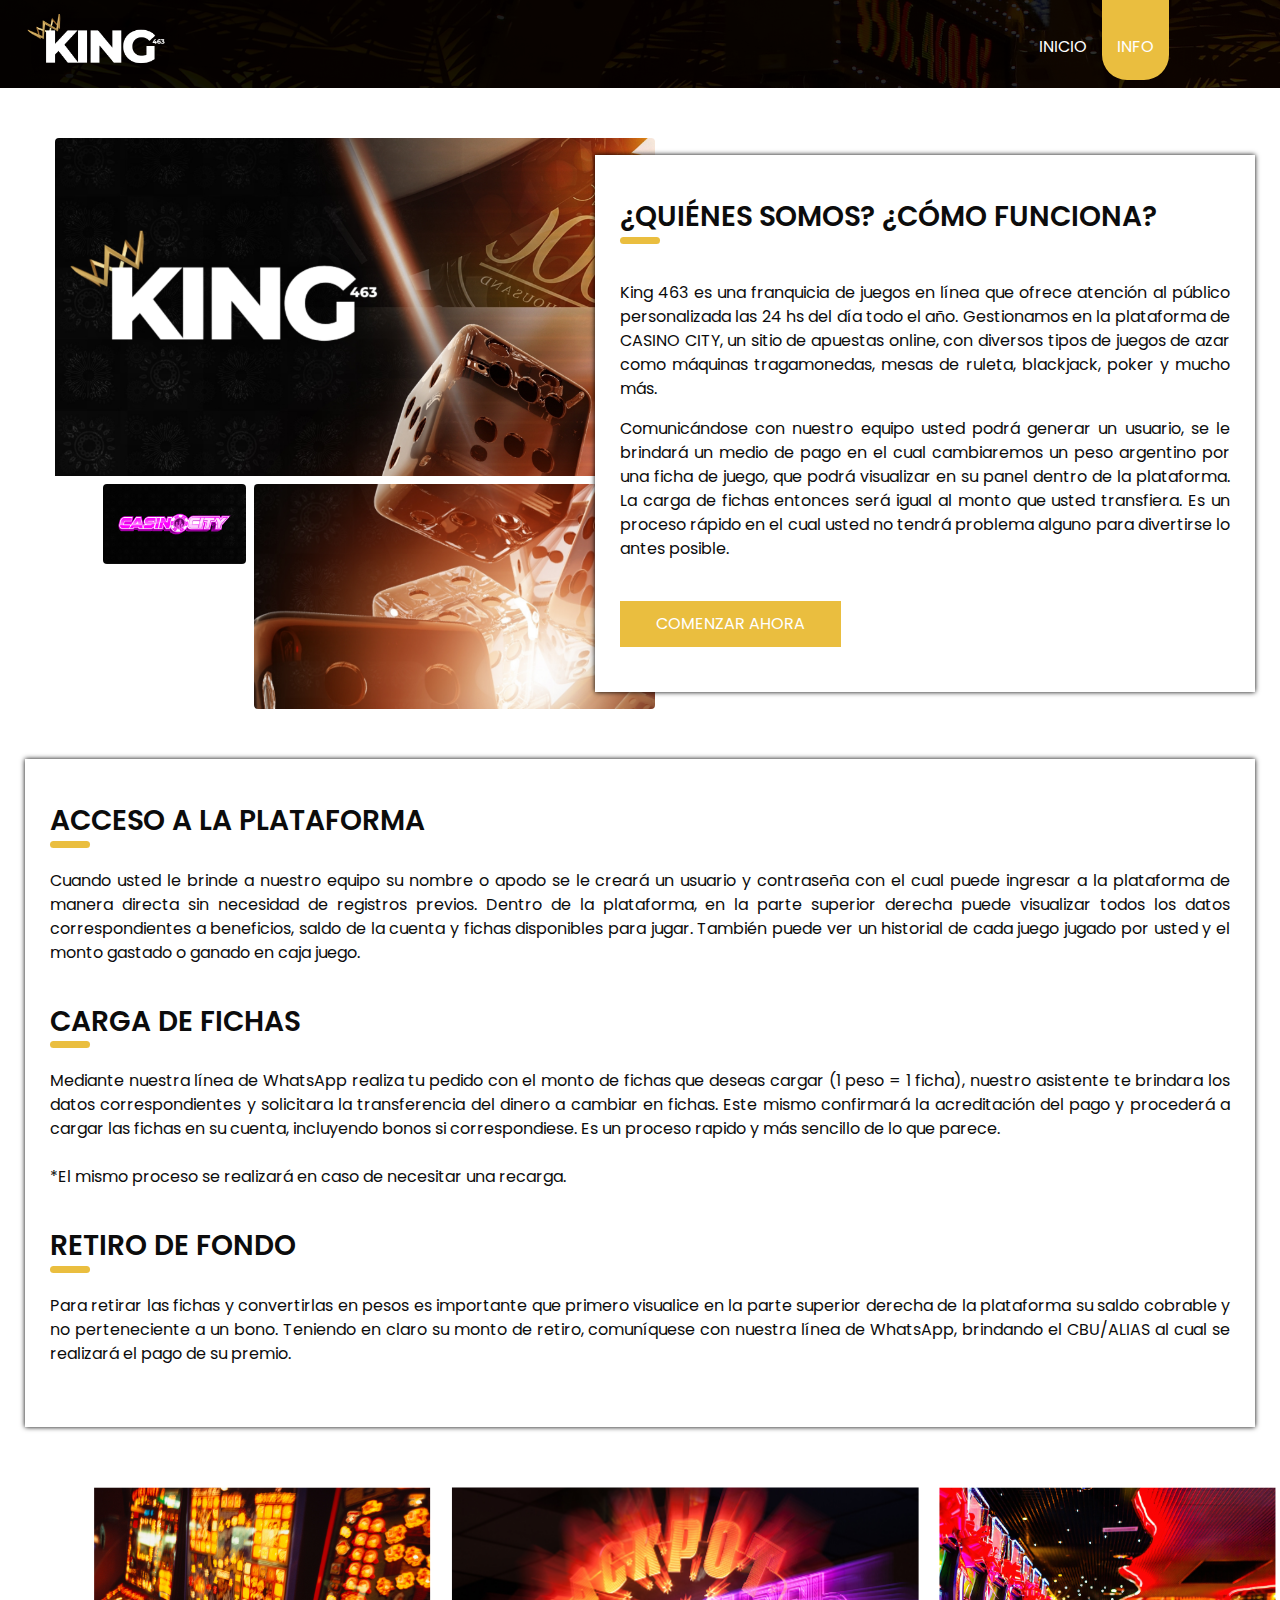
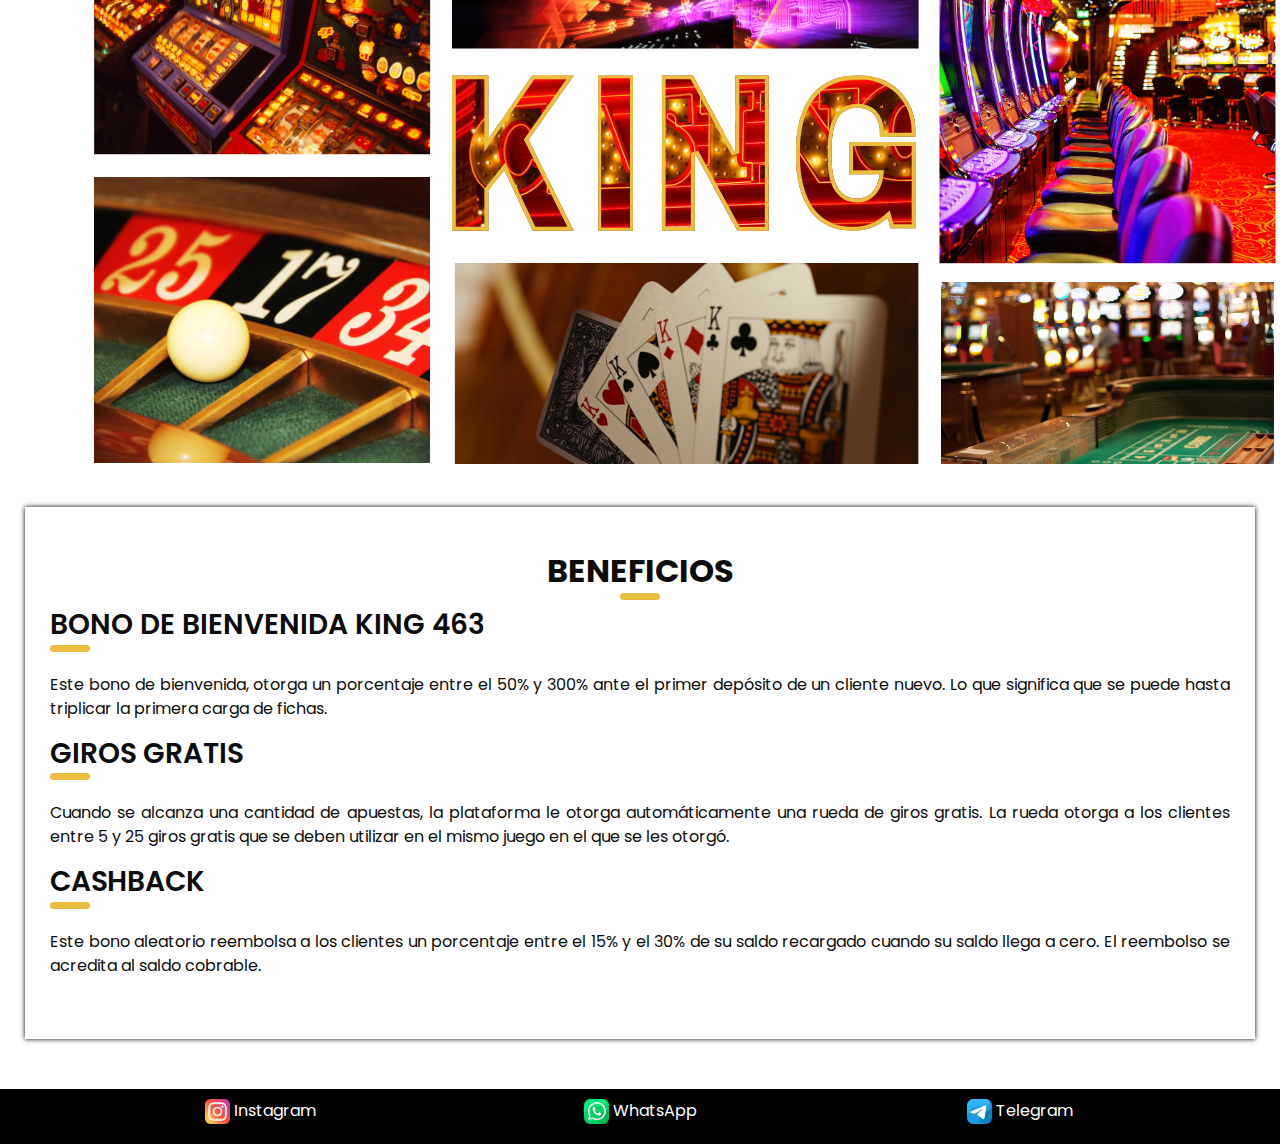
==== commit cefc6723: "detalles e imagenes info" ====
--- a/about.html
+++ b/about.html
@@ -69,24 +69,24 @@
 <section class="about_section layout_padding" id="saberMas">
     <div class="container">
         <div class="row">
-            <div class="col-md-6 px-0">
+            <div class="col-lg-6 px-0">
                 <div class="row">
                     <div class="row g-2 align-items-end">
                     <div class="col-12">
-                        <img class="img-fluid rounded w-100 zoomIn pb-1"  src="./img/d.png" alt="">
+                        <img  class="img-fluid rounded w-100 zoomIn pb-1 img-oculta"  src="./img/b%20(1).png" alt="" />
                     </div>
                     </div>
                     <div class="row g-2 align-items-start">
                     <div class="col-4 pr-1 pt-1" >
-                        <img class="img-fluid rounded w-75 zoomIn float-right "  src="./img/city-casino.jpg" alt="">
+                        <img class="img-fluid rounded w-75 zoomIn float-right img-oculta"  src="./img/tresChico.png" alt="">
                     </div>
                     <div class="col-8 pl-1 pt-1">
-                        <img class="img-fluid rounded w-100 zoomIn"  src="./img/2.png" alt="">
-                    </div>
-                    </div>
-                </div>
-            </div>
-            <div class="col-md-6 px-0" >
+                        <img class="img-fluid rounded w-100 zoomIn img-oculta"  src="./img/b.png" alt="">
+                    </div>
+                    </div>
+                </div>
+            </div>
+            <div class="col-lg-6 px-0" >
                 <div class="detail-box">
                     <div class="heading_container pb-4" >
                         <h3>
@@ -165,45 +165,12 @@
 </div>
 </section>
 
-<div class="container">
-    <div class="col-lg-12 col-sm-0">
-        <div class="row g-2 align-items-end">
-            <div class="col-3 text-start pb-5 p-2">
-                <img class="img-fluid rounded w-75 zoomIn" src="./img/d.png" style="margin-left: 25%;" alt="">
-                <!--
-                <img class="img-fluid rounded w-75 zoomIn" src="./img/d.png" style="margin-left: 25%;"
-                     srcset="./img/d.png 320w" sizes="(max-width: 320px) 0px" alt="" />
-                -->
-            </div>
-            <div class="col-3 text-start p-2 ">
-                <img class="img-fluid rounded w-100 zoomIn" src="./img/winMoneda.png" alt="">
-            </div>
-            <div class="col-3 text-end p-2 ">
-                <img class="img-fluid rounded w-75 zoomIn" src="./img/bg-abstract--mobile-landscape.jpg" alt="">
-            </div>
-            <div class="col-3 text-end p-2 ">
-                <div class="img-fluid rounded w-100 zoomIn"></div>
-            </div>
-        </div>
-        <div class="row g-2 align-items-start">
-            <div class="col-3 text-start p-2 ">
-                <div class="img-fluid rounded w-100 zoomIn"></div>
-            </div>
-            <div class="col-3 text-start p-2 ">
-                <img class="img-fluid rounded w-75 zoomIn" src="./img/2.png" style="margin-left: 25%;" alt="">
-            </div>
-            <div class="col-3 text-end p-2 ">
-                <img class="img-fluid rounded w-100 zoomIn" src="./img/backGames.png" alt="">
-            </div>
-            <div class="col-3 text-end pt-5 p-2">
-                <img class="img-fluid rounded w-75 zoomIn" src="./img/2.png" alt="">
-            </div>
-        </div>
-    </div>
-</div>
-<section class="about_section layout_padding pt-0" id="beneficios">
+<section class="about_section layout_padding pt-0"  id="beneficios">
     <div class="container">
         <div class="row">
+            <div class="col-lg-12 col-md-12" >
+                <img class="img-oculta ssf" src="./img/king5.png" style="padding-bottom: 30px" alt="">
+            </div>
             <div class="col-md-12 px-0" >
                 <div class="detail-box ">
                     <div class="heading_container heading_center">
@@ -252,23 +219,23 @@
   <!-- end about section -->
 
 <!-- info section -->
-<section class="info_section ">
+<section class="info_section" style="color: white">
     <div class="container">
         <div class="row ">
             <div class="col-lg-4 col-md-4 col-sm-4 text-center">
-                <a href="https://www.instagram.com/theking_fortune" class="">
+                <a href="https://www.instagram.com/theking_fortune" style="color: white" class="aa">
                     <img src="img/instagram.png" alt="icono-instagram" style="height: 25px;">
                     <span>Instagram</span>
                 </a>
             </div>
             <div class="col-lg-4 col-md-4 col-sm-4  text-center">
-                <a href="https://api.whatsapp.com/send?phone=5491127903948" class="">
+                <a href="https://api.whatsapp.com/send?phone=5491127903948" style="color: white" class="">
                     <img src="img/whatsapp.png" alt="icono-whatsapp" style="height: 25px;">
                     <span>WhatsApp</span>
                 </a>
             </div>
             <div class="col-lg-4 col-md-4 col-sm-4 text-center">
-                <a href="https://t.me/TheKingfortune" class="">
+                <a href="https://t.me/TheKingfortune" style="color: white" class="">
                     <img src="img/telegrama.png" alt="icono-telegram" style="height: 25px;">
                     <span>Telegram</span>
                 </a>
@@ -277,38 +244,6 @@
     </div>
 </section>
 <!-- end info_section -->
-
-<button id="scrollBtn" class="scroll-btn"></button>
-
-<script>
-    document.addEventListener('DOMContentLoaded', function() {
-        var scrollBtn = document.getElementById('scrollBtn');
-
-        // Función para hacer scroll hacia arriba
-        function scrollToTop() {
-            window.scrollTo({
-                top: 0,
-                behavior: 'smooth'
-            });
-        }
-
-        // Evento clic para el botón
-        scrollBtn.addEventListener('click', scrollToTop);
-
-        // Función para controlar la visibilidad del botón
-        function toggleScrollBtnVisibility() {
-            if (window.scrollY > window.innerHeight / 2) {
-                scrollBtn.style.display = 'block'; // Mostrar botón
-            } else {
-                scrollBtn.style.display = 'none'; // Ocultar botón
-            }
-        }
-
-        // Evento scroll para controlar la visibilidad del botón
-        window.addEventListener('scroll', toggleScrollBtnVisibility);
-    });
-</script>
-
 
 
   <script src="js/jquery-3.4.1.min.js"></script>
--- a/css/style.css
+++ b/css/style.css
@@ -308,6 +308,15 @@
           transform: rotate(90deg);
   top: 0;
 }
+.header_section .container-fluid .navbar {
+  background-color: rgba(0,0,0,0.7);
+  padding-left: 25px;padding-right: 25px;
+}
+
+.header_section .container-fluid .navbar img {
+  max-height: 150px;
+  max-width: 150px;
+}
 
 /*end header section*/
 /* slider section */
@@ -344,14 +353,17 @@
   font-size: 3rem;
   color: #ffffff;
   font-weight: 600;
+  text-shadow: 1px 1px 2px black, 0 0 1em black, 0 0 0.2em black;
 }
 
 .slider_section .detail-box h1 span {
   color: #EABE3F;
+  text-shadow: 1px 1px 2px black, 0 0 1em black, 0 0 0.2em black;
 }
 
 .slider_section .detail-box p {
   margin-top: 25px;
+  text-shadow: 1px 1px 2px black, 0 0 1em black, 0 0 0.2em black;
 }
 
 .slider_section .detail-box .btn-box {
@@ -453,6 +465,8 @@
           box-shadow: 0 0 5px 0 rgb(0, 0, 0);
   position: relative;
   margin-left: -45px;
+  z-index: 1;
+  margin-right: -45px;
 }
 
 .about_section .detail-box p {
@@ -478,11 +492,11 @@
 
 .service_section {
   background-image: url("../img/backInt1400x800.png");
-
 }
 
 .service_section .heading_container {
   color: #ffffff;
+
 }
 
 .service_section .box {
@@ -495,12 +509,10 @@
   height: 475px;
 }
 
-.service_section .box .img-box svg {
-  width: 75px;
-  height: auto;
-  fill: #1c1c1c;
-}
-
+.service_section .container .box .img-box .img-bene {
+  height: 135px;
+  width: 135px;
+}
 .service_section .box .detail-box {
   margin-top: 10px;
 }
@@ -909,4 +921,14 @@
     font-size: 24px;
     line-height: 50px; /* Centra verticalmente la flecha en el círculo */
     text-align: center;
-}+}
+
+.img-oculta {
+  display: none; /* Oculta la imagen por defecto */
+}
+
+.about_section .container .ssf{
+  width: 1200px;
+  margin: 0;
+  padding: 0;
+}
--- a/css/responsive.css
+++ b/css/responsive.css
@@ -1,6 +1,183 @@
-@media (max-width: 1120px) {}
-
-@media (max-width: 992px) and (min-width: 480px) {
+@media (min-width: 1400px) {
+  body {
+    font-size: 1.5rem;
+  }
+  .container{
+
+  }
+  .hero_area {
+    min-height: 120vh;}
+
+  .header_section .container-fluid .navbar {
+    height: 150px;
+  }
+
+  .header_section .container-fluid .navbar img {
+    max-height: 210px;
+    max-width: 210px;
+  }
+
+  .collapse .navbar-nav .nav-item a {
+
+    font-size: 1.5rem;
+  }
+
+  .slider_section .detail-box h1 {
+    text-transform: uppercase;
+    font-size: 4rem;
+    color: #ffffff;
+    font-weight: 600;
+  }
+
+  .slider_section .detail-box p {
+    margin-top: 25px;
+  }
+
+  .slider_section .detail-box .btn-box {
+    display: -webkit-box;
+    display: -ms-flexbox;
+    display: flex;
+    margin-top: 30px;
+  }
+
+  .slider_section .detail-box .btn-box a {
+    width: 250px;
+    text-align: center;
+    margin: 5px;
+  }
+
+  .slider_section .detail-box .btn-box .btn-1 {
+    display: inline-block;
+    padding: 10px 35px;
+    background-color: #ffffff;
+    color: #000000;
+    -webkit-transition: all 0.3s;
+    transition: all 0.3s;
+    border: 1px solid transparent;
+  }
+
+  .slider_section .detail-box .btn-box .btn-1:hover {
+    background-color: transparent;
+    border-color: #ffffff;
+    color: #ffffff;
+  }
+
+  .slider_section .detail-box .btn-box .btn-2 {
+    display: inline-block;
+    padding: 10px 35px;
+    background-color: #EABE3F;
+    color: #ffffff;
+    -webkit-transition: all 0.3s;
+    transition: all 0.3s;
+    border: 1px solid transparent;
+  }
+
+  .slider_section .detail-box .btn-box .btn-2:hover {
+    background-color: transparent;
+    border-color: #EABE3F;
+    color: #EABE3F;
+  }
+
+
+  .service_section {
+    background-image: url("../img/backInt.png");
+    padding: 20px;
+  }
+  .service_section .container{
+    max-width: 90%;
+  }
+  .service_section .container .heading_container h2{
+    font-size: 2.75rem;
+  }
+  .service_section .box {
+    background-color: #ffffff;
+    padding: 20px 20px ;
+    text-align: center;
+    -webkit-box-shadow: 0 0 15px 0 rgb(0, 0, 0);
+    box-shadow: 0 0 15px 0 rgb(0, 0, 0);
+    margin-top: 45px;
+    height: 700px;
+    width: 100%;
+  }
+  .service_section .box1 .detail-box{
+   padding-top: 50px;
+  }
+  .service_section .box .detail-box h6{
+    font-size: 1.5rem;
+  }
+
+  .premios_section .container .detail-box h3{
+    font-size: 2.5rem;
+  }
+  .premios_section .container .detail-box .heading_container{
+    width: 100%;
+  }
+  .premios_section .regular img{
+    width: 466px;
+    height: 750px;
+    padding: 10px;
+  }
+
+  .info_section a{
+    font-size: 2rem;
+  }
+  .info_section .container
+  {
+    max-width: 1630px;
+    padding: 0 100px;
+  }
+  .img-oculta {
+    display: block; /* Muestra la imagen cuando el ancho de la ventana sea igual o superior a 1200px */
+  }
+  .about_section .container .ssf{
+width: 1000px;
+  }
+
+}
+
+
+@media (max-width: 1399px) and (min-width: 1251px) {
+.about_section .solicitarCuenta {
+  margin-left: 6.5%;
+}
+  .about_section .descargarApp {
+    margin-left: 3.5%;
+  }
+
+
+  .premios_section .regular img{
+    height: 700px;
+    padding: 10px;
+  }
+
+  .img-oculta {
+    display: block; /* Muestra la imagen cuando el ancho de la ventana sea igual o superior a 1200px */
+  }
+
+}
+
+
+
+@media (max-width: 1250px) and (min-width: 979px){
+  .premios_section .regular img{
+    height: 500px;
+    padding: 10px;
+  }
+
+  .about_section .solicitarCuenta {
+    margin-left: 5.5%;
+  }
+  .about_section .descargarApp {
+    margin-right: 5.5%;
+  }
+
+  .img-oculta {
+    display: block; /* Muestra la imagen cuando el ancho de la ventana sea igual o superior a 1200px */
+  }
+
+}
+
+@media (max-width: 980px) and (min-width: 480px) {
   .hero_area {
     min-height: auto;
   }
@@ -33,6 +210,29 @@
 
   .sub_page .custom_nav-container.navbar-expand-lg .navbar-nav .nav-item .nav-link {
     padding-bottom: 15px;
+  }
+  .service_section .container .box .img-box .img-bene {
+    height: 165px;
+    width: 165px;
+  }
+  .service_section .container .box .detail-box p {
+      margin: 2rem;
+      text-align: center;
+  }
+    .box1 .detail-box .heading_container #text-bene{
+        text-shadow: 0 0 1em black, 0 0 1em black, 0 0 0.2em black;
+        margin: 2em 2em 0 2em;
+    }
+
+    .about_section .img_container .img-box img {
+        width: 100%;
+        height: 300px;
+    }
+
+  .premios_section .regular img{
+
+    height: 550px;
+
   }
 }
 
@@ -76,6 +276,10 @@
     box-shadow: 0 0 5px 0 rgba(0, 0, 0, 0.15);
   }
 
+    .about_section .img_container .img-box img {
+        width: 100%;
+        height: 300px;
+    }
   .service_section .service_container {
     flex-wrap: wrap;
   }
@@ -111,6 +315,12 @@
   .info_section .info_form .social_box a {
     margin: 0 5px;
   }
+
+    .box1 .detail-box .heading_container #text-bene{
+        text-shadow: 0 0 1em black, 0 0 1em black, 0 0 0.2em black;
+        margin: 2em 2em 0 2em;
+    }
+
 }
 
 @media (max-width: 576px) {
@@ -128,7 +338,7 @@
   }
 }
 
-@media (max-width: 480px) {}
+
 @media only screen and (max-width: 480px) {
   .navbar-collapse {
     background-color: rgba(0, 0, 0, 0.7);
@@ -185,15 +395,17 @@
   .sub_page .custom_nav-container.navbar-expand-lg .navbar-nav .nav-item .nav-link {
     padding-bottom: 15px;
   }
-
+    .box1 .detail-box .heading_container #text-bene{
+        text-shadow: 0 0 1em black, 0 0 1em black, 0 0 0.2em black;
+        margin: 1em 1em 1em 1em;
+    }
+  .premios_section .regular img{
+
+    height: 450px;
+
+  }
 }
 
 
 @media (max-width: 376px) {}
 
-
-@media (min-width: 1200px) {
-  .container {
-    max-width: 1170px;
-  }
-}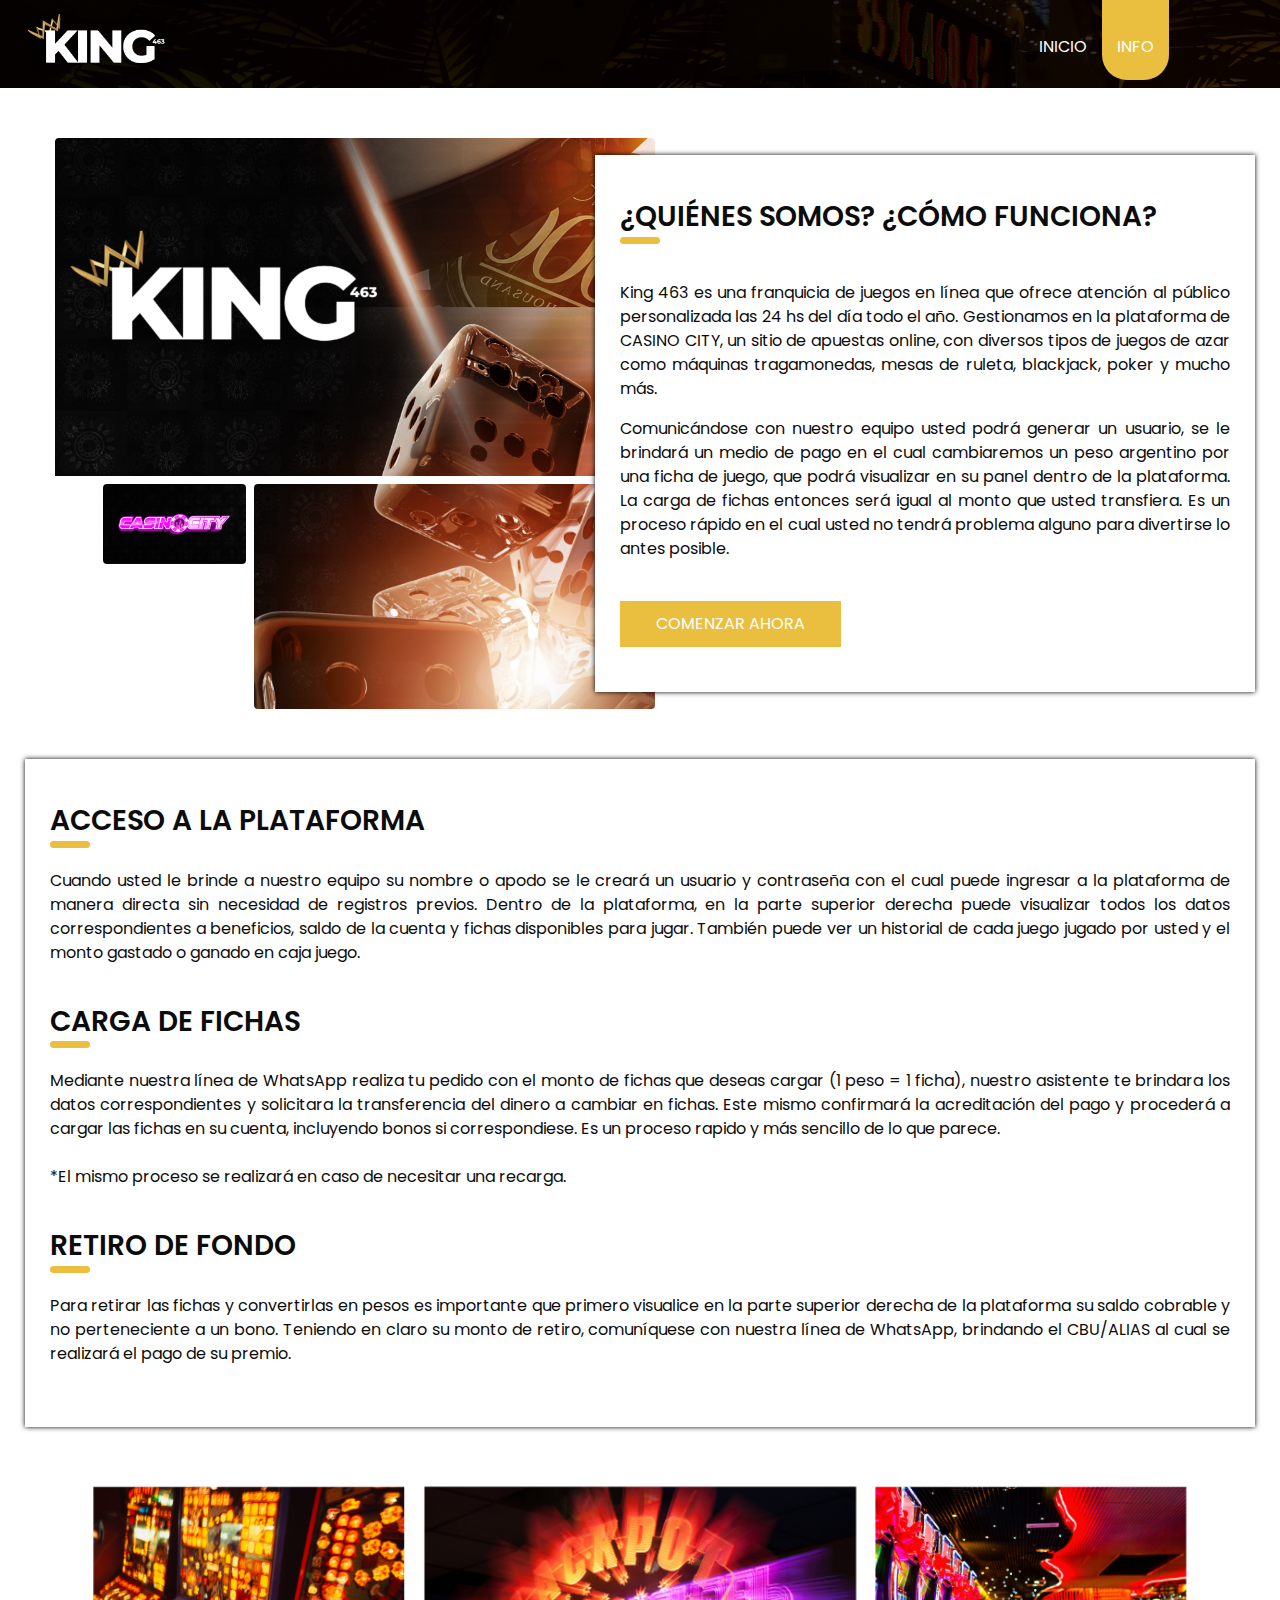
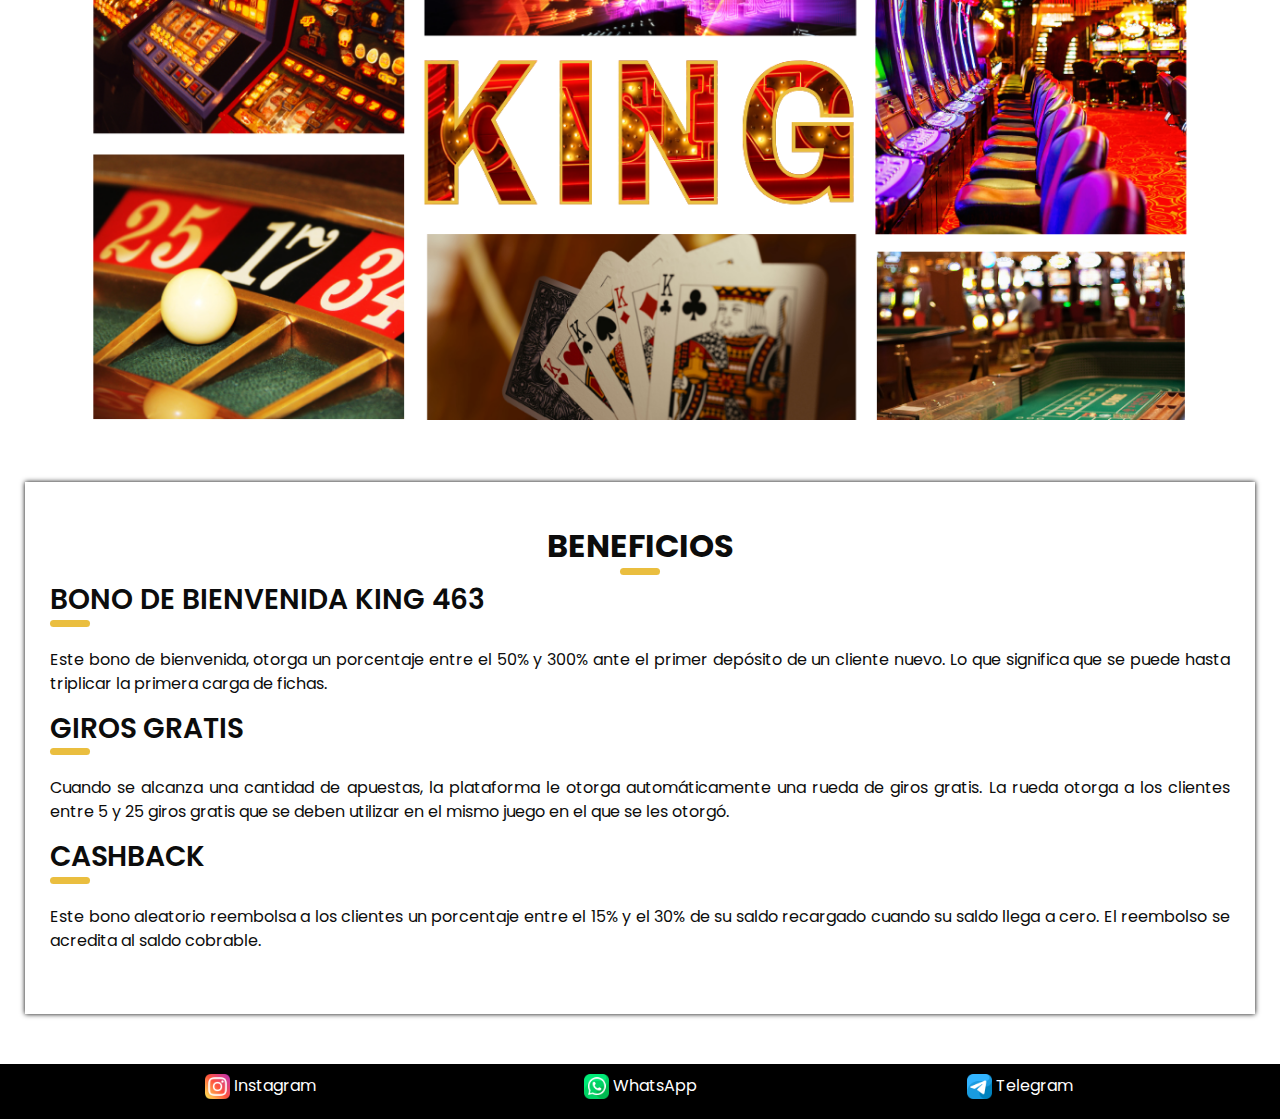
==== commit d276a3aa: "agrego imagenes y reponsive parte informacion" ====
--- a/about.html
+++ b/about.html
@@ -40,7 +40,7 @@
     <header class="header_section">
     <div class="header_bottom">
         <div class="container-fluid">
-            <nav class="navbar navbar-expand-lg custom_nav-container" style="background-color: rgba(0,0,0,0.7);padding-left: 25px;padding-right: 25px">
+            <nav class="navbar navbar-expand-lg  custom_nav-container" style="background-color: rgba(0,0,0,0.7);padding-left: 25px;padding-right: 25px">
 
                 <img class="p-0 m-0" src="img/500_200.png" style="max-width: 150px;max-height: 150px;" href="index.html" alt="">
 
@@ -73,15 +73,15 @@
                 <div class="row">
                     <div class="row g-2 align-items-end">
                     <div class="col-12">
-                        <img  class="img-fluid rounded w-100 zoomIn pb-1 img-oculta"  src="./img/b%20(1).png" alt="" />
+                        <img  class="img-fluid rounded w-100 zoomIn pb-1  img-oculta-king"  src="./img/b%20(1).png" alt="" />
                     </div>
                     </div>
                     <div class="row g-2 align-items-start">
                     <div class="col-4 pr-1 pt-1" >
-                        <img class="img-fluid rounded w-75 zoomIn float-right img-oculta"  src="./img/tresChico.png" alt="">
+                        <img class="img-fluid rounded w-75 zoomIn float-right  img-oculta-king"  src="./img/tresChico.png" alt="">
                     </div>
                     <div class="col-8 pl-1 pt-1">
-                        <img class="img-fluid rounded w-100 zoomIn img-oculta"  src="./img/b.png" alt="">
+                        <img class="img-fluid rounded w-100 zoomIn  img-oculta-king"  src="./img/b.png" alt="">
                     </div>
                     </div>
                 </div>
@@ -165,12 +165,20 @@
 </div>
 </section>
 
+<section class="banner_section">
+    <div class="container" >
+        <div class="row">
+            <div class="col-lg-12 col-xl-12 " >
+                <img class="img-oculta" src="./img/king5.png" style="width: 100%;padding-bottom: 50px" alt="">
+            </div>
+        </div>
+    </div>
+
+</section>
+
 <section class="about_section layout_padding pt-0"  id="beneficios">
     <div class="container">
         <div class="row">
-            <div class="col-lg-12 col-md-12" >
-                <img class="img-oculta ssf" src="./img/king5.png" style="padding-bottom: 30px" alt="">
-            </div>
             <div class="col-md-12 px-0" >
                 <div class="detail-box ">
                     <div class="heading_container heading_center">
--- a/css/style.css
+++ b/css/style.css
@@ -2,8 +2,15 @@
 body {
   font-family: "Poppins", sans-serif;
   color: #0c0c0c;
-  background-image: url("../img/BrilloM50793FEA.png");
-}
+
+}
+.fondo{
+  background-image: url("../img/1920x3000.png");
+}
+.sub_page{
+  background-image: url("../img/1920x5500.png");
+}
+
 
 .layout_padding {
   padding-top: 50px;
@@ -926,9 +933,14 @@
 .img-oculta {
   display: none; /* Oculta la imagen por defecto */
 }
+.img-oculta-king{
+  display: none;
+}
 
 .about_section .container .ssf{
   width: 1200px;
   margin: 0;
   padding: 0;
 }
+
+
--- a/css/responsive.css
+++ b/css/responsive.css
@@ -13,6 +13,15 @@
   }
 
   .header_section .container-fluid .navbar img {
+    max-height: 210px;
+    max-width: 210px;
+  }
+
+  .sub_page .header_section .container-fluid .navbar {
+    height: 150px;
+  }
+
+  .sub_page .header_section .container-fluid .navbar img {
     max-height: 210px;
     max-width: 210px;
   }
@@ -129,6 +138,9 @@
   .img-oculta {
     display: block; /* Muestra la imagen cuando el ancho de la ventana sea igual o superior a 1200px */
   }
+  .img-oculta-king{
+    display: block;
+  }
   .about_section .container .ssf{
 width: 1000px;
   }
@@ -149,10 +161,13 @@
     height: 700px;
     padding: 10px;
   }
-
   .img-oculta {
     display: block; /* Muestra la imagen cuando el ancho de la ventana sea igual o superior a 1200px */
   }
+  .img-oculta-king {
+    display: block; /* Muestra la imagen cuando el ancho de la ventana sea igual o superior a 1200px */
+  }
+
 
 }
 
@@ -172,6 +187,9 @@
   }
 
   .img-oculta {
+    display: block; /* Muestra la imagen cuando el ancho de la ventana sea igual o superior a 1200px */
+  }
+  .img-oculta-king {
     display: block; /* Muestra la imagen cuando el ancho de la ventana sea igual o superior a 1200px */
   }
 
